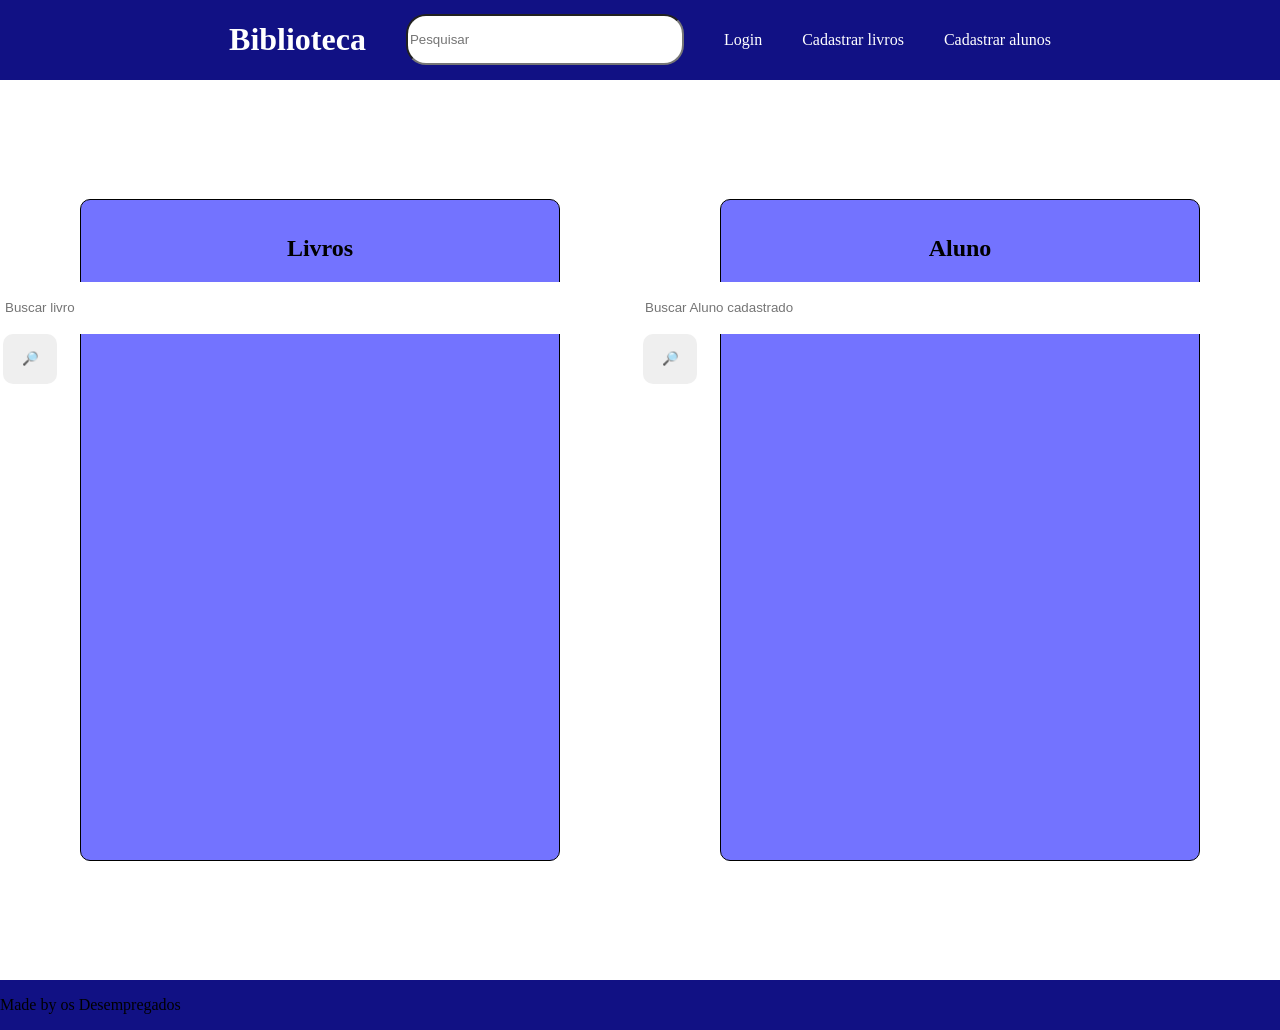
==== index.html @ fd01caa5 "Add files via upload" ====
<!DOCTYPE html>
<html lang="pt-br">
  <head>
    <meta charset="UTF-8" />
    <meta name="viewport" content="width=device-width, initial-scale=1.0" />
    <meta http-equiv="X-UA-Compatible" content="ie=edge" />
    <title>biblioteca</title>
    <link rel="stylesheet" href="css/styles.css" />
  </head>
  <body>
    <!--HEADER-->
    <header class="header-page">
      <a href="index.html">
        <h1>Biblioteca</h1>
      </a>

      <input type="text" id="pesquisar" placeholder="Pesquisar" />
      <a href="#"> Login </a>
      <a href="livros.html"> Cadastrar livros </a>
      <a href="alunos.html"> Cadastrar alunos </a>
    </header>
    <!--main-->
    <main class="page">
      <!--article-->
      <article class="article">
        <h1>Livros</h1>
        <section class="search">
          <input type="text" id="searchBook" placeholder="Buscar livro" />
          <button id="buttonSearchBook">🔎</button>
        </section>
        <section class="searchResult"></section>
      </article>
      <!--aside-->
      <aside class="aside">
        <h1>Aluno</h1>
        <section class="search">
          <input
            type="text"
            id="searchAluno"
            placeholder="Buscar Aluno cadastrado"
          />
          <button id="buttonSearchAluno">🔎</button>
        </section>
        <section class="searchResult"></section>
      </aside>
    </main>
    <footer class="footer-page">
      <p>Made by os Desempregados</p>
    </footer>
  </body>
</html>
---- css/styles.css ----
body {
  margin: 0;
  background-color: #111184;
  height: 100%;
  width: 100%;
}

h1 {
  text-decoration: none;
}

a {
  display: block;
  text-decoration: none;
  color: white;
}

.header-page {
  background-color: #111184;
  display: flex;
  align-items: center;
  justify-content: center;
  gap: 40px;
}

#pesquisar {
  outline: none;
  border-radius: 20px;
  width: 30vh;
  height: 5vh;
}

.page {
  background-color: white;
  height: 100vh;
  width: 100%;

  display: flex;
  align-items: center;
  justify-content: space-around;
}

.article {
  background-color: #7373ff;
  min-height: 70vh;
  width: 35%;

  display: flex;
  flex-direction: column;
  align-items: center;
  justify-content: flex-start;

  border: solid 1px black;
  border-radius: 10px;
  padding: 15px;
}

.form-livro {
  display: flex;
  flex-direction: column;
  align-items: center;
  justify-content: center;
  gap: 15px;
}

#genero-livro,
#autor-livro,
#editora-livro,
#quant-livro,
#volume-livro,
#dataPub-livro {
  width: 100%;
  height: 35px;
  border-radius: 10px;
  border: none;
}

#searchBook {
  width: 70vh;
  height: 50px;
  border: none;
  border-radius: 10px;
  color: black;
}

#buttonSearchBook {
  height: 50px;
  width: 6vh;
  border: none;
  border-radius: 10px;
}

.searchResult {
  background-color: black;
  height: 30px;
}

.aside {
  background-color: #7373ff;
  min-height: 70vh;
  width: 35%;

  display: flex;
  flex-direction: column;
  align-items: center;
  justify-content: flex-start;

  border: solid 1px black;
  border-radius: 10px;
  padding: 15px;
}

#nome-aluno,
#nome-livro {
  width: 65vh;
}

#numero-aluno,
#turma-aluno {
  width: 32vh;
}

.img-form {
  width: 15vh;
  height: 20vh;
}

#searchAluno {
  width: 70vh;
  height: 50px;
  border: none;
  border-radius: 10px;
  color: black;
}

#buttonSearchAluno {
  height: 50px;
  width: 6vh;
  border: none;
  border-radius: 10px;
}
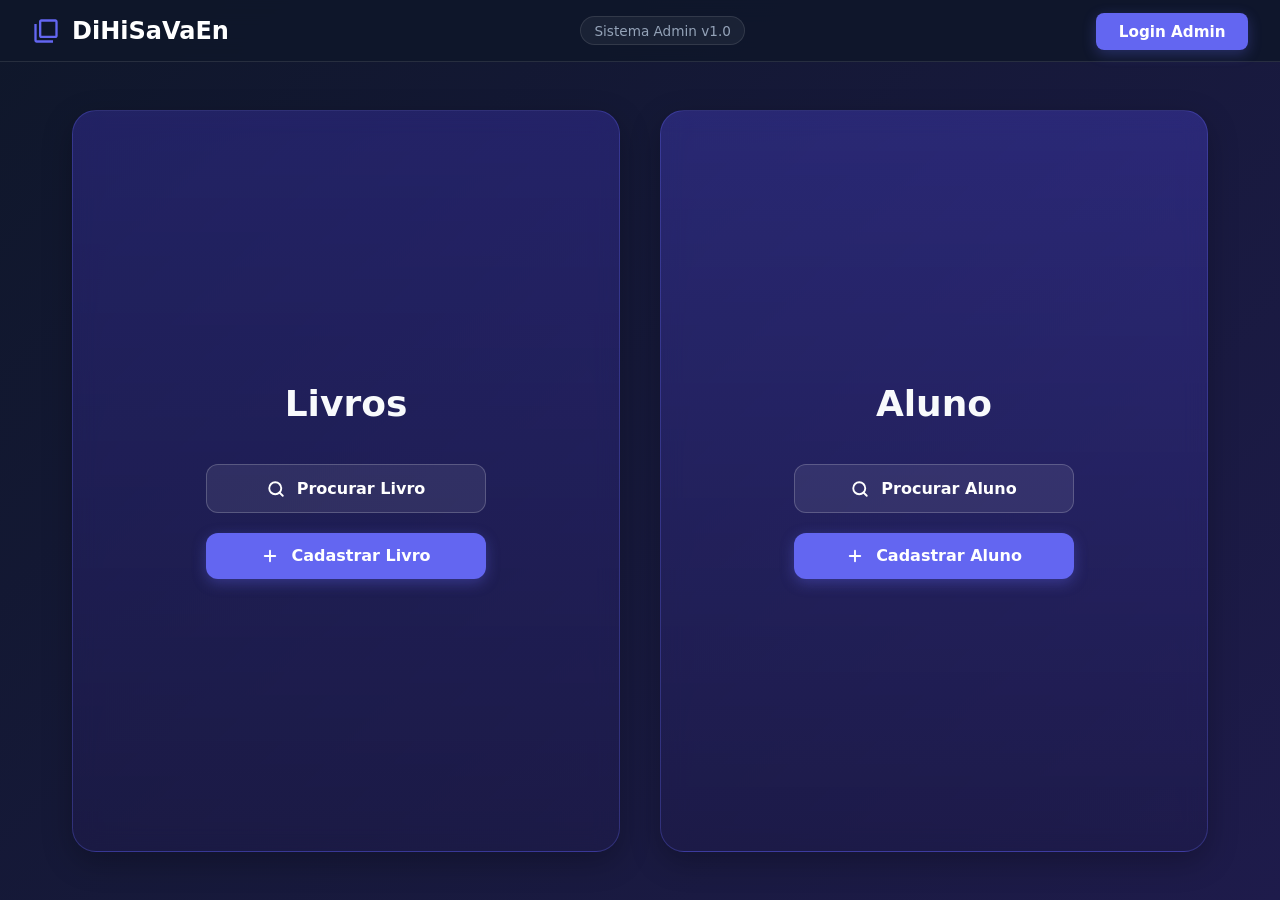
==== commit c1ba6453: "Add files via upload" ====
--- a/index.html
+++ b/index.html
@@ -1,51 +1,534 @@
-<!DOCTYPE html>
-<html lang="pt-br">
-  <head>
-    <meta charset="UTF-8" />
-    <meta name="viewport" content="width=device-width, initial-scale=1.0" />
-    <meta http-equiv="X-UA-Compatible" content="ie=edge" />
-    <title>biblioteca</title>
-    <link rel="stylesheet" href="css/styles.css" />
-  </head>
-  <body>
-    <!--HEADER-->
-    <header class="header-page">
-      <a href="index.html">
-        <h1>Biblioteca</h1>
-      </a>
-
-      <input type="text" id="pesquisar" placeholder="Pesquisar" />
-      <a href="#"> Login </a>
-      <a href="livros.html"> Cadastrar livros </a>
-      <a href="alunos.html"> Cadastrar alunos </a>
-    </header>
-    <!--main-->
-    <main class="page">
-      <!--article-->
-      <article class="article">
-        <h1>Livros</h1>
-        <section class="search">
-          <input type="text" id="searchBook" placeholder="Buscar livro" />
-          <button id="buttonSearchBook">🔎</button>
-        </section>
-        <section class="searchResult"></section>
-      </article>
-      <!--aside-->
-      <aside class="aside">
-        <h1>Aluno</h1>
-        <section class="search">
-          <input
-            type="text"
-            id="searchAluno"
-            placeholder="Buscar Aluno cadastrado"
-          />
-          <button id="buttonSearchAluno">🔎</button>
-        </section>
-        <section class="searchResult"></section>
-      </aside>
-    </main>
-    <footer class="footer-page">
-      <p>Made by os Desempregados</p>
-    </footer>
-  </body>
-</html>
+<!DOCTYPE html>
+<html lang="pt-BR">
+<head>
+  <meta charset="UTF-8">
+  <meta name="viewport" content="width=device-width, initial-scale=1.0">
+  <title>DiHiSaVaEn - Sistema de Biblioteca</title>
+  <style>
+    :root {
+      --bg-gradient: linear-gradient(135deg, #0f172a 0%, #1e1b4b 100%);
+      --header-bg: rgba(15, 23, 42, 0.85);
+      --card-bg-livros: linear-gradient(180deg, rgba(67, 56, 202, 0.35) 0%, rgba(30, 27, 75, 0.6) 100%);
+      --card-bg-alunos: linear-gradient(180deg, rgba(79, 70, 229, 0.35) 0%, rgba(30, 27, 75, 0.6) 100%);
+      --card-border: rgba(99, 102, 241, 0.3);
+      --card-hover-border: rgba(129, 140, 248, 0.6);
+      --accent: #6366f1;
+      --accent-hover: #4f46e5;
+      --text-main: #f8fafc;
+      --text-muted: #94a3b8;
+      --glass-blur: blur(12px);
+      --overlay-bg: #121624;
+    }
+
+    * {
+      box-sizing: border-box;
+      margin: 0;
+      padding: 0;
+      font-family: 'Segoe UI', system-ui, -apple-system, sans-serif;
+    }
+
+    body {
+      background: var(--bg-gradient);
+      color: var(--text-main);
+      min-height: 100vh;
+      display: flex;
+      flex-direction: column;
+    }
+
+    /* Cabeçalho */
+    header {
+      background: var(--header-bg);
+      backdrop-filter: var(--glass-blur);
+      -webkit-backdrop-filter: var(--glass-blur);
+      border-bottom: 1px solid rgba(255, 255, 255, 0.1);
+      padding: 1rem 2rem;
+      display: flex;
+      align-items: center;
+      justify-content: space-between;
+      position: sticky;
+      top: 0;
+      z-index: 10;
+    }
+
+    .brand-link {
+      text-decoration: none;
+      color: inherit;
+    }
+
+    .brand {
+      display: flex;
+      align-items: center;
+      gap: 0.75rem;
+      font-size: 1.5rem;
+      font-weight: 700;
+      color: #fff;
+      transition: opacity 0.2s ease;
+    }
+
+    .brand:hover {
+      opacity: 0.9;
+    }
+
+    .brand svg {
+      width: 28px;
+      height: 28px;
+      fill: var(--accent);
+    }
+
+    .version-badge {
+      background: rgba(255, 255, 255, 0.05);
+      border: 1px solid rgba(255, 255, 255, 0.1);
+      padding: 0.35rem 0.85rem;
+      border-radius: 20px;
+      font-size: 0.85rem;
+      color: var(--text-muted);
+    }
+
+    .btn-login {
+      background: var(--accent);
+      color: #fff;
+      padding: 0.6rem 1.4rem;
+      border-radius: 8px;
+      font-weight: 600;
+      font-size: 0.95rem;
+      text-decoration: none;
+      box-shadow: 0 4px 14px rgba(99, 102, 241, 0.3);
+      transition: all 0.2s ease;
+    }
+
+    .btn-login:hover {
+      background: var(--accent-hover);
+    }
+
+    /* Conteúdo Principal */
+    main {
+      flex: 1;
+      max-width: 1200px;
+      width: 100%;
+      margin: 0 auto;
+      padding: 3rem 2rem;
+      display: grid;
+      grid-template-columns: repeat(auto-fit, minmax(320px, 1fr));
+      gap: 2.5rem;
+    }
+
+    .section-card {
+      background: var(--card-bg-livros);
+      backdrop-filter: var(--glass-blur);
+      border: 1px solid var(--card-border);
+      border-radius: 24px;
+      padding: 3rem 2rem;
+      min-height: 480px;
+      display: flex;
+      flex-direction: column;
+      align-items: center;
+      justify-content: center;
+      transition: all 0.3s ease;
+      box-shadow: 0 10px 30px rgba(0, 0, 0, 0.25);
+    }
+
+    .section-card.alunos {
+      background: var(--card-bg-alunos);
+    }
+
+    .section-card:hover {
+      border-color: var(--card-hover-border);
+      transform: translateY(-4px);
+    }
+
+    .card-title {
+      font-size: 2.25rem;
+      font-weight: 700;
+      margin-bottom: 2.5rem;
+    }
+
+    .button-group {
+      width: 100%;
+      max-width: 280px;
+      display: flex;
+      flex-direction: column;
+      gap: 1.25rem;
+    }
+
+    .action-btn {
+      display: flex;
+      align-items: center;
+      justify-content: center;
+      gap: 0.75rem;
+      width: 100%;
+      padding: 0.85rem 1.5rem;
+      border-radius: 12px;
+      font-size: 1rem;
+      font-weight: 600;
+      text-decoration: none;
+      transition: all 0.2s ease;
+      white-space: nowrap;
+    }
+
+    .btn-search {
+      background: rgba(255, 255, 255, 0.08);
+      color: #fff;
+      border: 1px solid rgba(255, 255, 255, 0.2);
+    }
+
+    .btn-search:hover {
+      background: rgba(255, 255, 255, 0.18);
+    }
+
+    .btn-create {
+      background: var(--accent);
+      color: #fff;
+      box-shadow: 0 4px 14px rgba(99, 102, 241, 0.35);
+    }
+
+    .btn-create:hover {
+      background: var(--accent-hover);
+      box-shadow: 0 6px 20px rgba(99, 102, 241, 0.5);
+    }
+
+    .action-btn svg {
+      width: 18px;
+      height: 18px;
+      flex-shrink: 0;
+    }
+
+    /* Search Overlay Tela Cheia */
+    .search-overlay {
+      position: fixed;
+      top: 0;
+      left: 0;
+      width: 100vw;
+      height: 100vh;
+      background: var(--overlay-bg);
+      z-index: 1000;
+      display: none;
+      flex-direction: column;
+      padding: 2rem;
+      overflow-y: auto;
+    }
+
+    .search-overlay:target {
+      display: flex;
+    }
+
+    .overlay-header {
+      max-width: 800px;
+      width: 100%;
+      margin: 0 auto;
+      display: flex;
+      align-items: center;
+      gap: 1rem;
+    }
+
+    .search-input-container {
+      flex: 1;
+      display: flex;
+      align-items: center;
+      background: rgba(255, 255, 255, 0.05);
+      border: 1px solid rgba(255, 255, 255, 0.15);
+      border-radius: 12px;
+      padding: 0.75rem 1.25rem;
+      gap: 0.75rem;
+    }
+
+    .search-input-container svg {
+      width: 22px;
+      height: 22px;
+      stroke: var(--text-muted);
+    }
+
+    .search-input-container input {
+      background: transparent;
+      border: none;
+      outline: none;
+      color: #fff;
+      font-size: 1.1rem;
+      width: 100%;
+    }
+
+    .btn-close {
+      color: var(--text-muted);
+      text-decoration: none;
+      font-size: 1.8rem;
+      line-height: 1;
+      padding: 0.5rem;
+      transition: color 0.2s ease;
+    }
+
+    .btn-close:hover {
+      color: #fff;
+    }
+
+    .overlay-body {
+      max-width: 800px;
+      width: 100%;
+      margin: 2rem auto 0;
+      flex: 1;
+      display: flex;
+      flex-direction: column;
+    }
+
+    .filter-bar {
+      display: flex;
+      align-items: center;
+      justify-content: space-between;
+      margin-bottom: 1rem;
+      padding-bottom: 0.75rem;
+      border-bottom: 1px solid rgba(255, 255, 255, 0.1);
+    }
+
+    .filter-bar label {
+      font-size: 0.9rem;
+      color: var(--text-muted);
+    }
+
+    .filter-bar select {
+      background: rgba(255, 255, 255, 0.08);
+      color: #fff;
+      border: 1px solid rgba(255, 255, 255, 0.15);
+      padding: 0.4rem 0.8rem;
+      border-radius: 8px;
+      outline: none;
+      font-size: 0.9rem;
+    }
+
+    .filter-bar select option {
+      background: #1e1b4b;
+      color: #fff;
+    }
+
+    .results-count {
+      font-size: 0.8rem;
+      color: var(--text-muted);
+      margin-bottom: 1rem;
+    }
+
+    .results-list {
+      list-style: none;
+      display: flex;
+      flex-direction: column;
+      gap: 0.4rem;
+    }
+
+    .results-list li a {
+      display: flex;
+      align-items: center;
+      justify-content: space-between;
+      padding: 0.85rem 1rem;
+      border-radius: 10px;
+      background: rgba(255, 255, 255, 0.03);
+      color: var(--text-main);
+      text-decoration: none;
+      transition: background 0.2s ease;
+    }
+
+    .results-list li a:hover {
+      background: rgba(255, 255, 255, 0.08);
+    }
+
+    .item-info {
+      display: flex;
+      align-items: center;
+      gap: 0.75rem;
+    }
+
+    .item-meta {
+      font-size: 0.85rem;
+      color: var(--text-muted);
+    }
+
+    .not-found-item {
+      margin-top: 1.25rem;
+      border-top: 1px dashed rgba(255, 255, 255, 0.15);
+      padding-top: 1.25rem;
+    }
+
+    .btn-register-prompt {
+      display: flex;
+      align-items: center;
+      justify-content: center;
+      gap: 0.75rem;
+      width: 100%;
+      padding: 0.9rem;
+      background: rgba(99, 102, 241, 0.15);
+      border: 1px dashed var(--accent);
+      border-radius: 12px;
+      color: #a5b4fc;
+      text-decoration: none;
+      font-weight: 600;
+      transition: all 0.2s ease;
+    }
+
+    .btn-register-prompt:hover {
+      background: rgba(99, 102, 241, 0.3);
+      color: #fff;
+    }
+  </style>
+</head>
+<body>
+
+  <!-- Cabeçalho -->
+  <header>
+    <a href="index.html" class="brand-link" title="Ir para a página inicial">
+      <div class="brand">
+        <svg viewBox="0 0 24 24">
+          <path d="M4 6H2v14c0 1.1.9 2 2 2h14v-2H4V6zm16-4H8c-1.1 0-2 .9-2 2v12c0 1.1.9 2 2 2h12c1.1 0 2-.9 2-2V4c0-1.1-.9-2-2-2zm0 14H8V4h12v12z"/>
+        </svg>
+        <span>DiHiSaVaEn</span>
+      </div>
+    </a>
+
+    <div class="version-badge">
+      Sistema Admin v1.0
+    </div>
+
+    <div>
+      <a href="login.html" class="btn-login">Login Admin</a>
+    </div>
+  </header>
+
+  <!-- Conteúdo Principal -->
+  <main>
+    <!-- Seção de Livros -->
+    <section class="section-card">
+      <h2 class="card-title">Livros</h2>
+      <div class="button-group">
+        <a href="#modal-busca-livros" class="action-btn btn-search">
+          <svg viewBox="0 0 24 24" fill="none" stroke="currentColor" stroke-width="2.5" stroke-linecap="round" stroke-linejoin="round">
+            <circle cx="11" cy="11" r="8"></circle>
+            <line x1="21" y1="21" x2="16.65" y2="16.65"></line>
+          </svg>
+          Procurar Livro
+        </a>
+        <!-- Link atualizado para a página de cadastro de livros -->
+        <a href="cadastrar-livro.html" class="action-btn btn-create">
+          <svg viewBox="0 0 24 24" fill="none" stroke="currentColor" stroke-width="2.5" stroke-linecap="round" stroke-linejoin="round">
+            <line x1="12" y1="5" x2="12" y2="19"></line>
+            <line x1="5" y1="12" x2="19" y2="12"></line>
+          </svg>
+          Cadastrar Livro
+        </a>
+      </div>
+    </section>
+
+    <!-- Seção de Alunos -->
+    <section class="section-card alunos">
+      <h2 class="card-title">Aluno</h2>
+      <div class="button-group">
+        <a href="#modal-busca-alunos" class="action-btn btn-search">
+          <svg viewBox="0 0 24 24" fill="none" stroke="currentColor" stroke-width="2.5" stroke-linecap="round" stroke-linejoin="round">
+            <circle cx="11" cy="11" r="8"></circle>
+            <line x1="21" y1="21" x2="16.65" y2="16.65"></line>
+          </svg>
+          Procurar Aluno
+        </a>
+        <!-- Link atualizado para a página de cadastro de alunos -->
+        <a href="cadastrar-aluno.html" class="action-btn btn-create">
+          <svg viewBox="0 0 24 24" fill="none" stroke="currentColor" stroke-width="2.5" stroke-linecap="round" stroke-linejoin="round">
+            <line x1="12" y1="5" x2="12" y2="19"></line>
+            <line x1="5" y1="12" x2="19" y2="12"></line>
+          </svg>
+          Cadastrar Aluno
+        </a>
+      </div>
+    </section>
+  </main>
+
+  <!-- OVERLAY DE BUSCA: LIVROS -->
+  <div id="modal-busca-livros" class="search-overlay">
+    <div class="overlay-header">
+      <div class="search-input-container">
+        <svg viewBox="0 0 24 24" fill="none" stroke-width="2" stroke-linecap="round" stroke-linejoin="round">
+          <circle cx="11" cy="11" r="8"></circle>
+          <line x1="21" y1="21" x2="16.65" y2="16.65"></line>
+        </svg>
+        <input id="input-busca-livros" type="text" placeholder="Digite o título, autor ou gênero do livro..." autofocus >
+      </div>
+      <a href="#" class="btn-close" aria-label="Fechar busca">&times;</a>
+    </div>
+
+    <div class="overlay-body">
+      <div class="filter-bar">
+        <label for="sort-livros">Ordenar por:</label>
+        <select id="sort-livros">
+          <option value="alfabetica">Ordem Alfabética (A-Z)</option>
+          <option value="recentes">Data de Adição</option>
+          <option value="lancamento">Ano de Lançamento</option>
+          <option value="autor">Nome do Autor</option>
+        </select>
+      </div>
+
+      <div class="results-count">Exibindo os 10 primeiros resultados mais relevantes:</div>
+
+      <ul class="results-list" id="lista-resultados-livros">
+        <li><a href="detalhe-livro.html"><div class="item-info"><span>📖</span><strong>1984</strong></div><span class="item-meta">George Orwell</span></a></li>
+        <li><a href="detalhe-livro.html"><div class="item-info"><span>📖</span><strong>A Revolução dos Bichos</strong></div><span class="item-meta">George Orwell</span></a></li>
+        <li><a href="detalhe-livro.html"><div class="item-info"><span>📖</span><strong>Capitães da Areia</strong></div><span class="item-meta">Jorge Amado</span></a></li>
+        <li><a href="detalhe-livro.html"><div class="item-info"><span>📖</span><strong>Dom Casmurro</strong></div><span class="item-meta">Machado de Assis</span></a></li>
+        <li><a href="detalhe-livro.html"><div class="item-info"><span>📖</span><strong>Fahrenheit 451</strong></div><span class="item-meta">Ray Bradbury</span></a></li>
+        <li><a href="detalhe-livro.html"><div class="item-info"><span>📖</span><strong>Grande Sertão: Veredas</strong></div><span class="item-meta">Guimarães Rosa</span></a></li>
+        <li><a href="detalhe-livro.html"><div class="item-info"><span>📖</span><strong>O Alquimista</strong></div><span class="item-meta">Paulo Coelho</span></a></li>
+        <li><a href="detalhe-livro.html"><div class="item-info"><span>📖</span><strong>O Cortiço</strong></div><span class="item-meta">Aluísio Azevedo</span></a></li>
+        <li><a href="detalhe-livro.html"><div class="item-info"><span>📖</span><strong>O Hobbit</strong></div><span class="item-meta">J.R.R. Tolkien</span></a></li>
+        <li><a href="detalhe-livro.html"><div class="item-info"><span>📖</span><strong>Vidas Secas</strong></div><span class="item-meta">Graciliano Ramos</span></a></li>
+      </ul>
+
+      <!-- Link direcionando para o cadastro de livro caso não encontre -->
+      <div class="not-found-item">
+        <a href="cadastrar-livro.html" class="btn-register-prompt">
+          <span>➕ Não encontrou o livro desejado? Cadastre ele aqui</span>
+        </a>
+      </div>
+    </div>
+  </div>
+
+  <!-- OVERLAY DE BUSCA: ALUNOS -->
+  <div id="modal-busca-alunos" class="search-overlay">
+    <div class="overlay-header">
+      <div class="search-input-container">
+        <svg viewBox="0 0 24 24" fill="none" stroke-width="2" stroke-linecap="round" stroke-linejoin="round">
+          <circle cx="11" cy="11" r="8"></circle>
+          <line x1="21" y1="21" x2="16.65" y2="16.65"></line>
+        </svg>
+        <input id="input-busca-alunos" type="text" placeholder="Digite o nome do aluno ou matrícula..." autofocus>
+      </div>
+      <a href="#" class="btn-close" aria-label="Fechar busca">&times;</a>
+    </div>
+
+    <div class="overlay-body">
+      <div class="filter-bar">
+        <label for="sort-alunos">Ordenar por:</label>
+        <select id="sort-alunos">
+          <option value="alfabetica">Ordem Alfabética (A-Z)</option>
+          <option value="recentes">Cadastro Recente</option>
+          <option value="matricula">Número de Matrícula</option>
+        </select>
+      </div>
+
+      <div class="results-count">Exibindo os 10 primeiros resultados mais relevantes:</div>
+
+      <ul class="results-list" id="lista-resultados-alunos">
+        <li><a href="detalhe-aluno.html"><div class="item-info"><span>👤</span><strong>Ana Silva</strong></div><span class="item-meta">Matrícula: 202401</span></a></li>
+        <li><a href="detalhe-aluno.html"><div class="item-info"><span>👤</span><strong>Bruno Souza</strong></div><span class="item-meta">Matrícula: 202402</span></a></li>
+        <li><a href="detalhe-aluno.html"><div class="item-info"><span>👤</span><strong>Carlos Eduardo</strong></div><span class="item-meta">Matrícula: 202403</span></a></li>
+        <li><a href="detalhe-aluno.html"><div class="item-info"><span>👤</span><strong>Daniela Rocha</strong></div><span class="item-meta">Matrícula: 202404</span></a></li>
+        <li><a href="detalhe-aluno.html"><div class="item-info"><span>👤</span><strong>Eduardo Lima</strong></div><span class="item-meta">Matrícula: 202405</span></a></li>
+        <li><a href="detalhe-aluno.html"><div class="item-info"><span>👤</span><strong>Fernanda Costa</strong></div><span class="item-meta">Matrícula: 202406</span></a></li>
+        <li><a href="detalhe-aluno.html"><div class="item-info"><span>👤</span><strong>Gabriel Santos</strong></div><span class="item-meta">Matrícula: 202407</span></a></li>
+        <li><a href="detalhe-aluno.html"><div class="item-info"><span>👤</span><strong>Helena Martins</strong></div><span class="item-meta">Matrícula: 202408</span></a></li>
+        <li><a href="detalhe-aluno.html"><div class="item-info"><span>👤</span><strong>Igor Pereira</strong></div><span class="item-meta">Matrícula: 202409</span></a></li>
+        <li><a href="detalhe-aluno.html"><div class="item-info"><span>👤</span><strong>Julia Oliveira</strong></div><span class="item-meta">Matrícula: 202410</span></a></li>
+      </ul>
+
+      <!-- Link direcionando para o cadastro de aluno caso não encontre -->
+      <div class="not-found-item">
+        <a href="cadastrar-aluno.html" class="btn-register-prompt">
+          <span>➕ Não encontrou o aluno? Cadastre ele aqui</span>
+        </a>
+      </div>
+    </div>
+  </div>
+  <script src="js/db.js"></script>
+  <script src="js/busca.js"></script>
+</body>
+</html>
